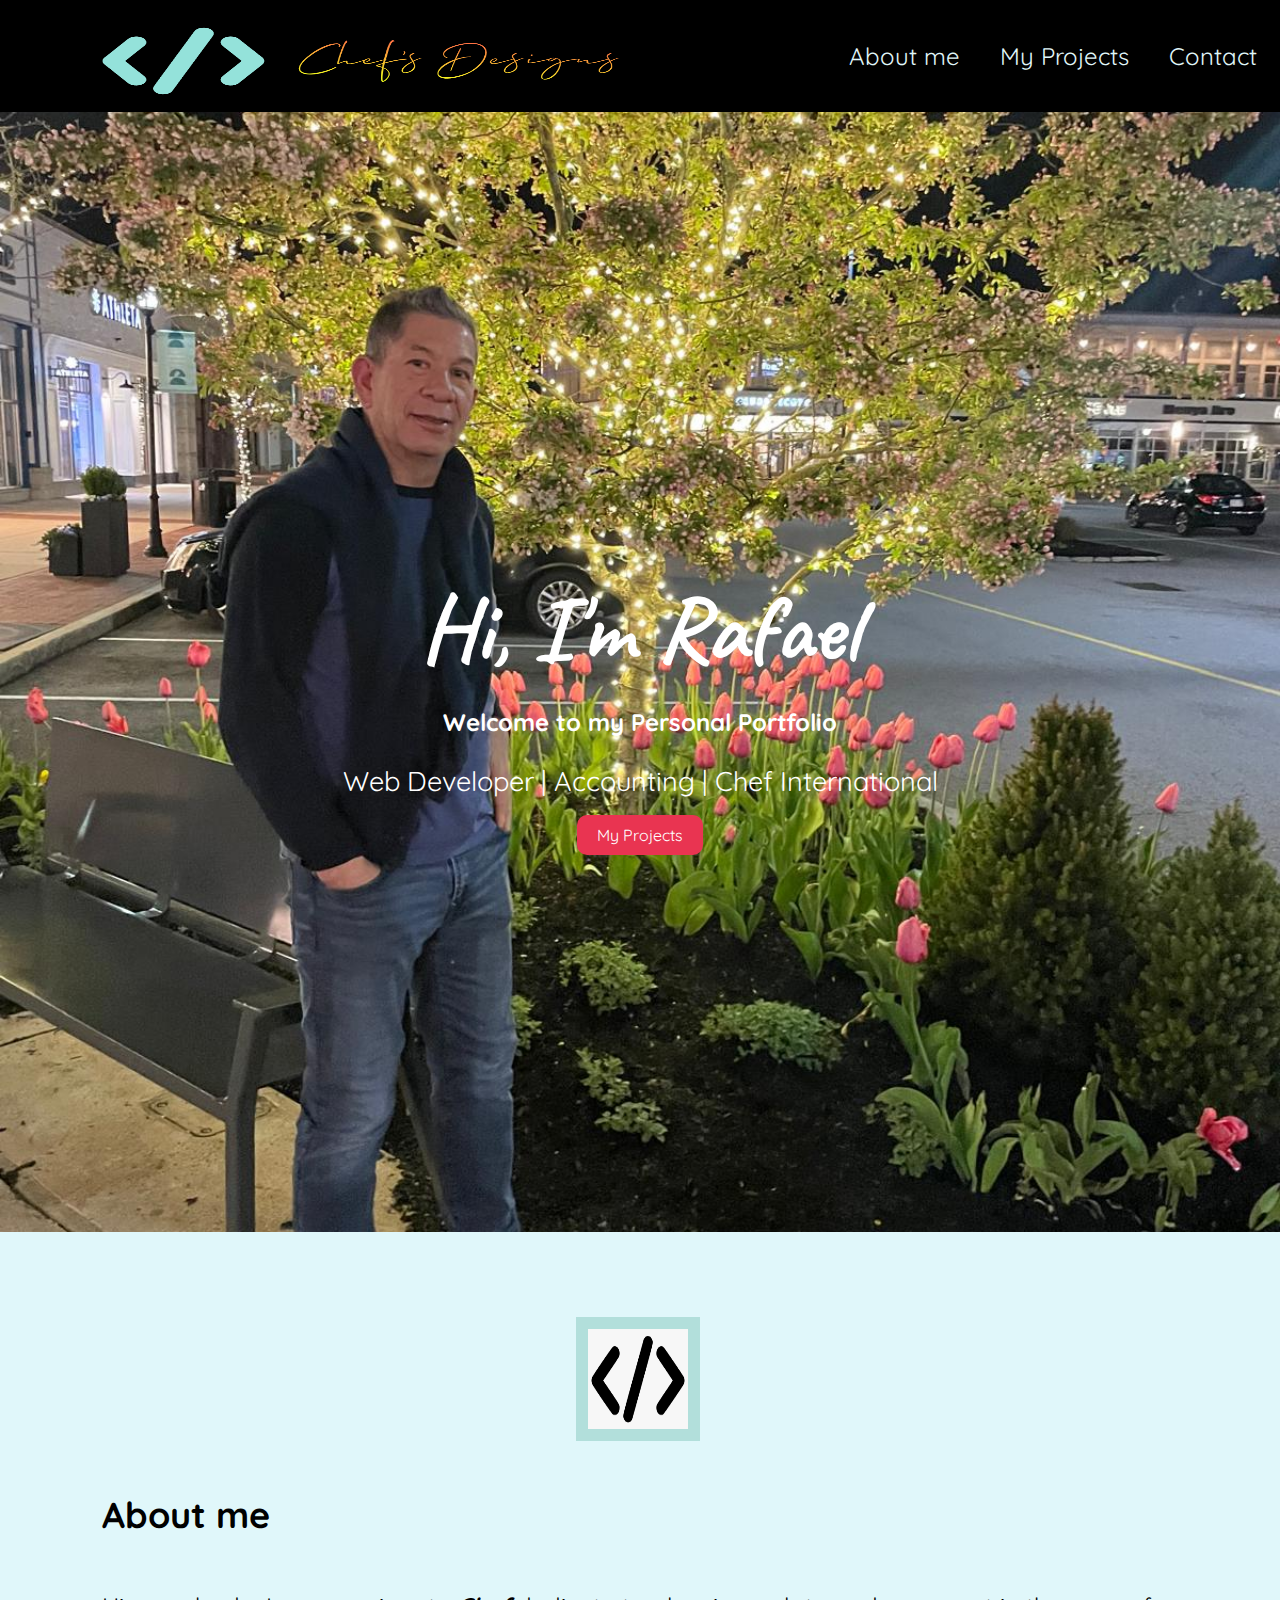
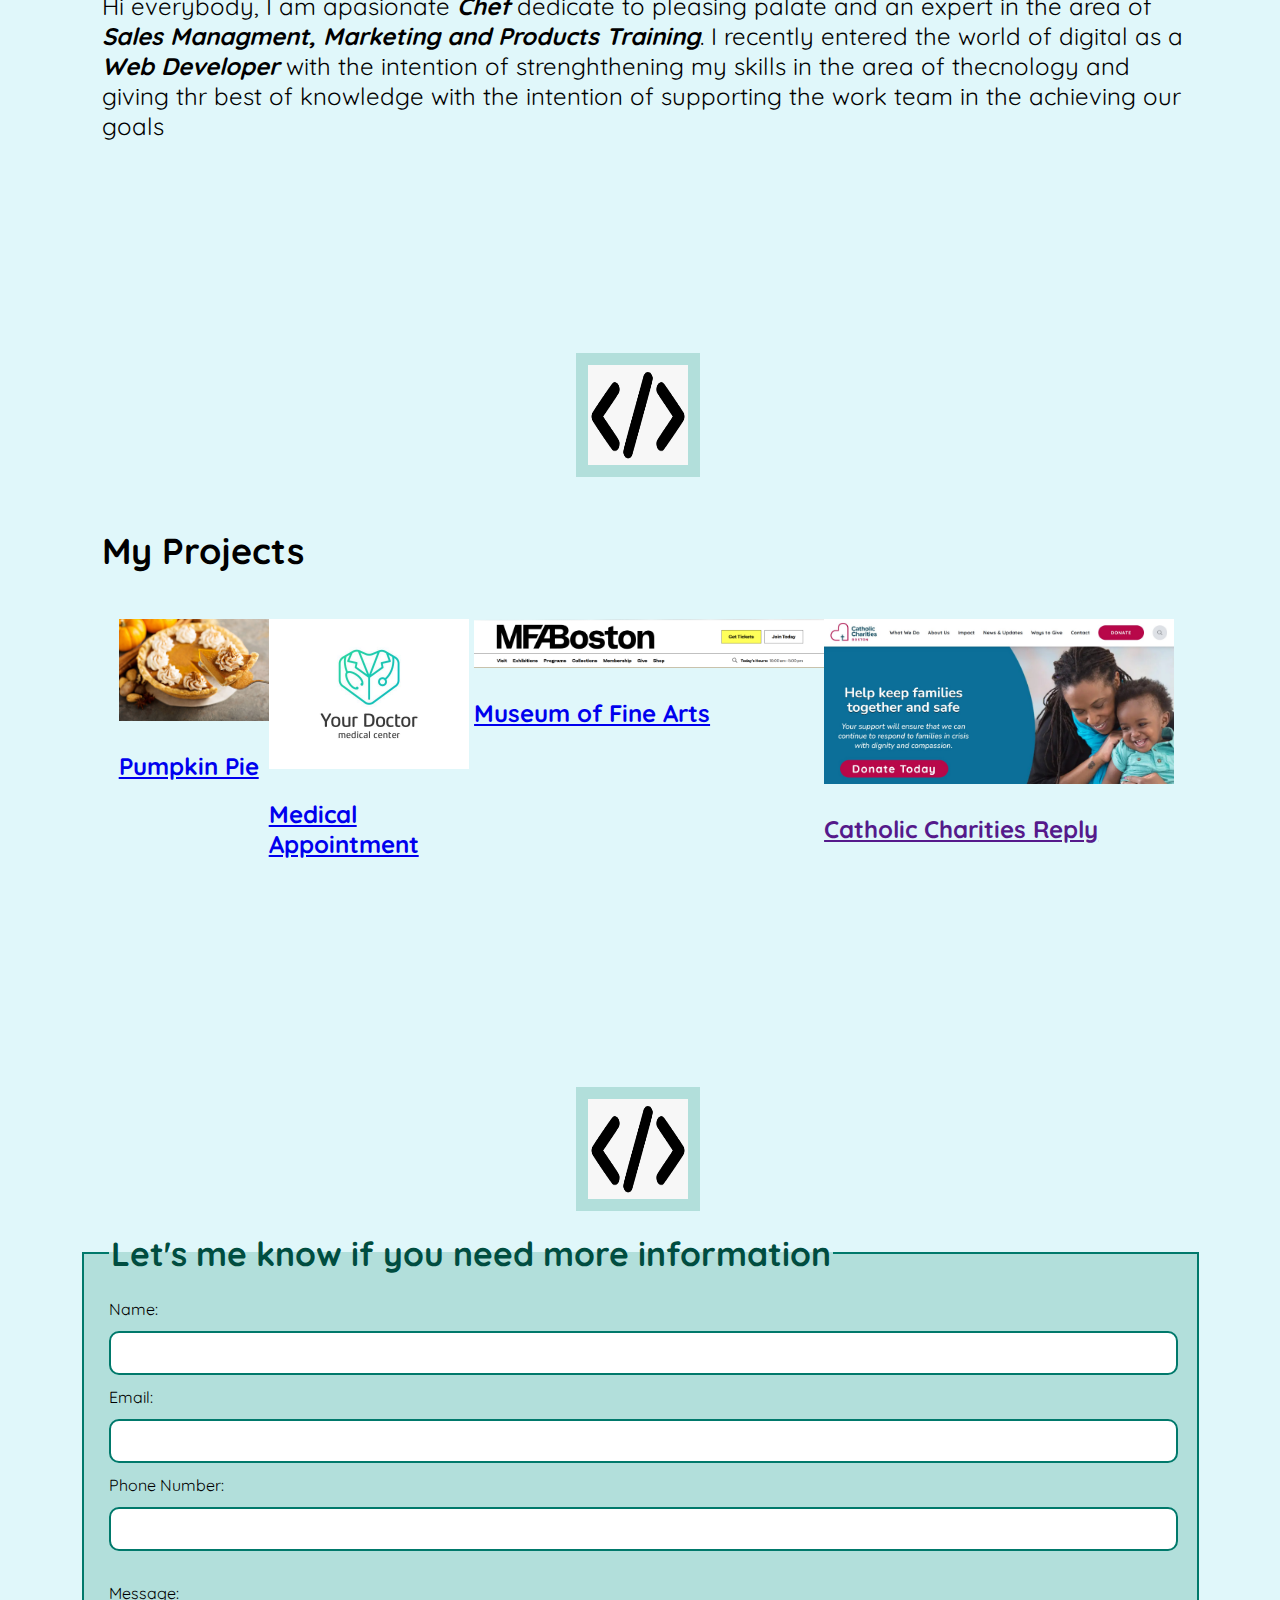
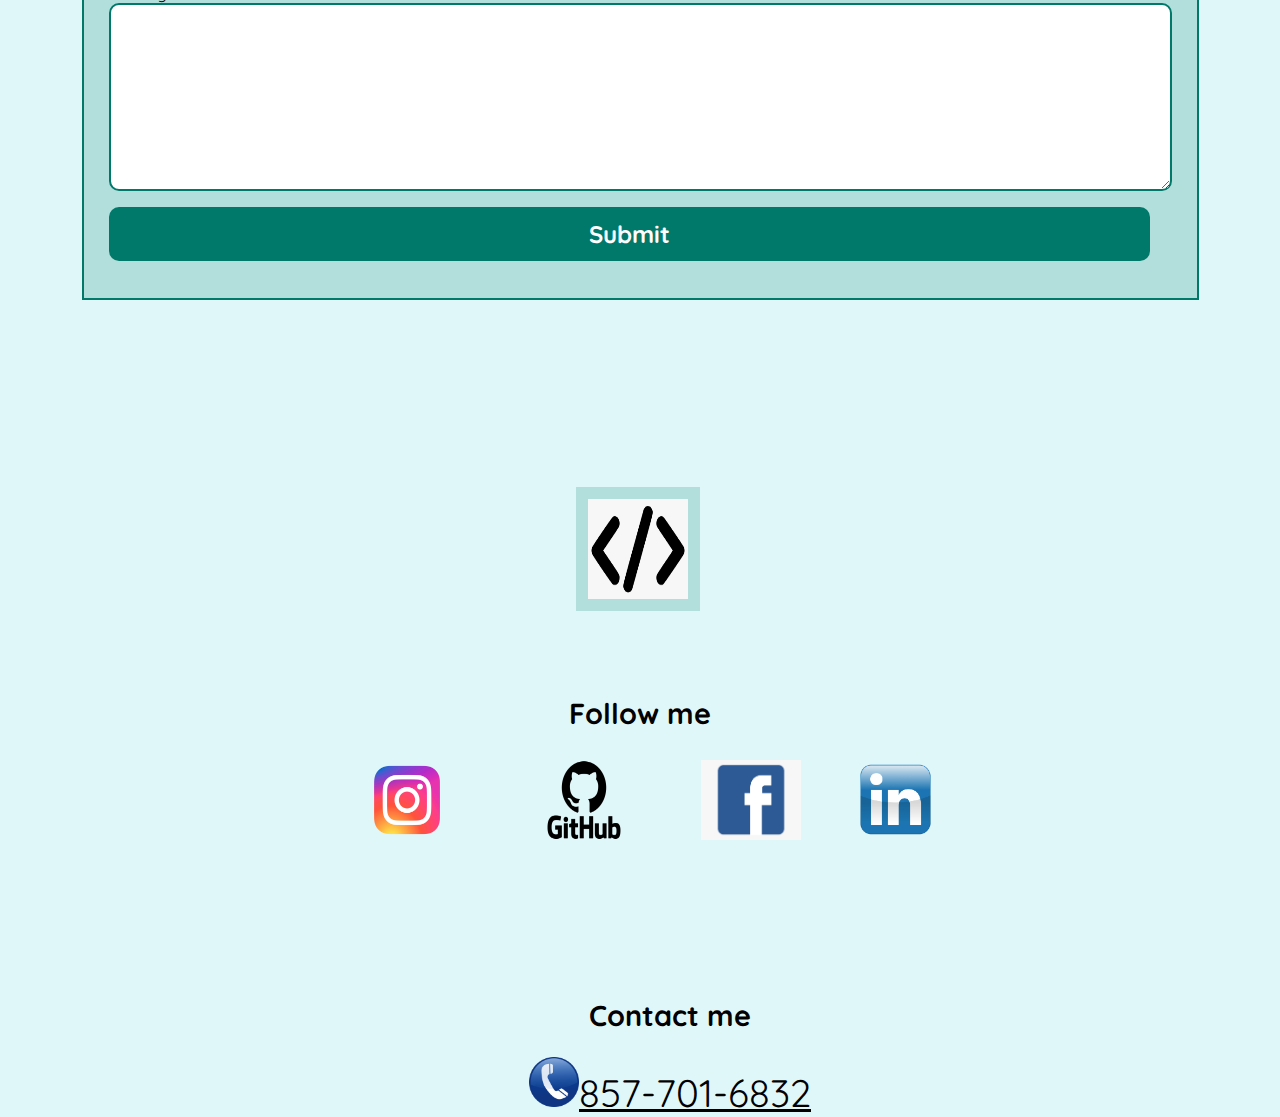
==== index.html @ 364ba05a "Add files via upload" ====
<!DOCTYPE html>
<html lang="en">

<head>
    <meta charset="UTF-8">
    <meta name="viewport" content="width=device-width, initial-scale=1.0">
    <link rel="stylesheet" href="css/style.css">
    <link
        href="https://fonts.googleapis.com/css2?family=Caveat:wght@400..700&family=Nunito:ital,wght@0,200..1000;1,200..1000&family=Poppins:ital,wght@0,100;0,200;0,300;0,400;0,500;0,600;0,700;0,800;0,900;1,100;1,200;1,300;1,400;1,500;1,600;1,700;1,800;1,900&family=Quicksand:wght@300..700&display=swap"
        rel="stylesheet">
    <link rel="preconnect" href="https://fonts.googleapis.com">
    <link rel="preconnect" href="https://fonts.gstatic.com" crossorigin>
    <link
        href="https://fonts.googleapis.com/css2?family=Caveat:wght@400..700&family=Nunito:ital,wght@0,200..1000;1,200..1000&family=Permanent+Marker&family=Poppins:ital,wght@0,100;0,200;0,300;0,400;0,500;0,600;0,700;0,800;0,900;1,100;1,200;1,300;1,400;1,500;1,600;1,700;1,800;1,900&family=Quicksand:wght@300..700&display=swap"
        rel="stylesheet">
    <title>Personal Portfolio Rafael Pacheco</title>
</head>

<body>
    <header>
        <div class="logo"> <img src="img/chef logo2.png" width="550" height="320"></div>
        <nav>
            <ul>
                <li><a href="#sobre-mi">About me</a></li>
                <li><a href="#proyectos">My Projects</a></li>
                <li><a href="#contacto">Contact </a></li>
            </ul>
        </nav>
    </header>
    <section class="hero">

        <section class="datos">
            <section class="Rafa">
                <h1> Hi, I'm Rafael</h1>
            </section>
            <section class="pers">
                <h2> Welcome to my Personal Portfolio</h2>
            </section>
            <section class="webd">
                <p>Web Developer | Accounting | Chef International</p>
            </section>
            <section class="Proj"><a href="#proyectos" class="btn">My Projects</a></section>
        </section>

    </section>

    
    <main>
        <section class="tag"> <img src="img/code tag.png" width="100" height="100"></section>
        <section class=" me">
            <section class="ace">
                <h2>About me</h2>
            </section>

            <section class="texto">

                <p>Hi everybody, I am apasionate <b><i>Chef</i></b> dedicate to pleasing palate and an expert in the
                    area of
                    <b><i>Sales Managment, Marketing and Products Training</i></b>. I recently entered the world of
                    digital
                    as a
                    <strong><b><i>Web Developer</i></b></strong> with the intention of strenghthening my skills in the
                    area
                    of
                    thecnology and giving thr best of knowledge with the intention of supporting the work team in the
                    achieving our goals
                </p>
            </section>

        </section>

        <section class="tag"> <img src="img/code tag.png" width="100" height="100"></section>

        <section class="pro">
            <section class="my">
                <h2> My Projects</h2>
            </section>
            <section class="allpro">
                <section class="pumpkin">
                    <img src="img/pumpkinpie.jpg" heigth="150" width="150">
                    <p><a href="https://github.com/rafa1065/pumpkinpie">Pumpkin Pie</a></p>
                </section>

                <section class="form">
                    <img src="img/pic2.jpg" heigth="100" width="200">
                    <p><a href="https://rafa1065.github.io/Medical-appointment-form/">Medical Appointment</a></p>
                </section>

                <section class="mfa">
                    <img src="img/MFA.jpg.PNG" heigth="300" width="350">
                    <p><a href="https://rafa1065.github.io/MFA-Reply-Practice/">Museum of Fine Arts</a></p>
                </section>
                <section class="mfa">
                    <img src="img/catholic.jpg" heigth="300" width="350">
                    <p><a href="">Catholic Charities Reply</a></p>
                </section>


                
            </section>

        </section>

        <section class="tag"> <img src="img/code tag.png" width="100" height="100"></section>


        <form>
            <fieldset>
                <legend> Let's me know if you need more information</legend>
                <label for="username">Name:</label>
                <input type="text" id="username" name="username" required>

                <label for="email">Email:</label>
                <input type="email" id="email" name="email" required>

                <label for="phone">Phone Number:</label>
                <input type="phone" name="phone" placeholder=""> <br><br>



                <label for="Message">Message:</label>
                <textarea name="msg" id="" cols="130" rows="12" class="form-control" placeholder=" "></textarea>

                <input type="submit" value="Submit">


            </fieldset>
        </form>


    </main>

    <footer>
        <section class="tag"> <img src="img/code tag.png" width="100" height="100"></section>

        <section class="foot">
            <section class="sigue">
                <p>
                <h2>Follow me </h2>
                </p>
            </section>

            <section class="icon">
                <p><a href="http://www.instagram.com" target="_blank"><img src="img/logo ig1.png" width="120"
                            height="70"></a></p>
                <p><a href="http://www.github.com" target="_blank"><img src="img/GitHub-Logo2.png" width="120"
                            height="80"></a></p>
                <p><a href="http://www.facebook.com" target="_blank"><img src="img/facebook-png.png" width="100"
                            height="80"></a></p>
                <p><a href="http://www.linkedin.com" target="_blank"> <img src="img/LI-Logo-Transparent.png" width="75"
                            heigth="50"></a></p>
            </section>

        </section>

        <section class="call">
            <section class="llama">
                <p><strong>
                        <h2> Contact me </h2>
                    </strong></p>
            </section>
            <section class="minum">
                <img src="img/cel blue.jpg" width="50" height="50"><u>857-701-6832</u>
            </section>
        </section>

    </footer>






</body>

</html>
---- css/style.css ----
body {
        font-family: 'quicksand';
        background-color: #e0f7fa;
        display: flex;
        flex-direction: column;
        justify-content: center;
     
        height: 100%;
        margin: 0;
    }

    h2{
        font-family: "quicksand";
    }

header {
    display: flex;
    justify-content: space-between;
    align-items: center;
    padding: 5px;
    background-color:black;
    color: #fff;
}

header .logo {
    
    width: 100px;
    height: 100px;
    position: relative; left:80px;
    position: relative; top: -105px;
    display: inline-block;
    align-items: center;
    background-color: black;
    padding: 1px;
}
.logo img {
    display: block; 
}

header nav ul {
    list-style: none;
    display: flex;
    margin: 0;
    padding: 8px;
    font-family: quicksand;
}

li{
    background-color :black;
    color:#fff
}
li :hover{
    background-color : #e93451;
    color:#fff
}


header nav ul li {
    margin-left: 20px;

}

header nav ul li a {
    color:#e0f7fa;
    text-decoration: none;
    font-family: 'quicksand';
    font-size: 1.5rem;
    padding: 10px;
}

header nav ul li a:hover {
    color: #fff;
   
}

.hero {
    display: flex;
    flex-direction: row;
    justify-content: center;
    width: 100%;
    height: 70em;
    background: url(..//img/legacy3.jpg);
    background-position: center;
    background-repeat: no-repeat;
    background-size: cover;
    align-items: center;
    color: #fff;
    text-align: center;
    
 
   
  
}

.hero h1 {
    font-size: 5.8em;
    margin: 0;
    margin-top: 12%;
    font-family: Caveat;
}

.hero p {
    font-size: 1.7em;
}

.hero .btn {
    margin-top: 20px;
    padding: 10px 20px;
    background-color: #e93451;
    color: #fff;
    text-decoration: none;
    border-radius: 10px;
    cursor: pointer;

}

.hero :hover .btn {
    background-color: black;
    
}

.me{
    display:flex;
    flex-direction: column;
    align-items: start;
    margin: 8%;
    width: 85%;
    height: auto;
    
}
.ace{
    font-family: 'quicksand';
    font-weight: 800;
    font-size: 1.5rem;

}
.texto{
    font-family: 'quicksand';
    font-size: 1.5rem;
    
}
.pro{
    display: flex;
    flex-direction: column;
    justify-content: space-around;
    margin: 8%;
    width: 85%;
    height: auto;
    font-family: 'quicksand';
    font-weight: 800;
    font-size: 1.5rem;

}
.allpro{
    display: flex;
    justify-content: space-evenly;
    padding: 1.5%;
}

.formato{
    margin: 1%;
}
.formato .env{
     margin:1%;

}
fieldset {
    width: 50%;
    padding: 10px;
    margin: 8%;
}

footer{
    margin: 0;
    
}
.foot{
   
    display: flex;
    flex-direction: column;
    margin: 8%;
    align-items: center;
   
}
.sigue{
    display: flex;
    flex-direction: column;
    width: 710px;
    height: 100px;
    font-size: 1.2em;
   
    align-items: center;


}

.icon{
    
    width: 700px;
    display: flex;
    flex-direction: row;
    justify-content:space-evenly;
    padding: 1%;
    align-items: center;
   
}

form{
    display: flex;
    justify-content: center;
    align-items: center;
}

fieldset {
    border: 2px solid #00796b;
    padding: 25px;
    margin: 8%;
    background-color: #b2dfdb;
}
legend {
    color: #004d40;
    font-size: 1.8em;
    font-family: quicksand;
    font-size: 2.1em;
    font-weight: bolder;
}

input[type="text"],
input[type="email"],
input[type="phone"],
input[type="message"],

input[type="submit"] {
    width: 98%;
    padding: 12px;
    margin: 12px 0;
    border: 2px solid #00796b;
    border-radius: 10px;
    font-family: quicksand;
}
input[type="submit"] {
    background-color: #00796b;
    color: white;
    border: none;
    cursor: pointer;
    font-size: 1.5rem;
    font-weight: bolder;
}
input[type="submit"]:hover {
    background-color: #004d40;
}

textarea{
border-radius: 10px;
border: 2px solid #00796b;

}

.call{
   
    display: flex;
    flex-direction: column;
    margin-left: 25%;
    align-items: center;
    width: 700px;
    font-size: 1.2em;
}
.minum{
    font-size: 2.0em;
}

.tag{
    position: relative; left:45%;
    position: relative; top:85px;
    display: inline-block;
    align-items: center;
    background-color: #b2dfdb;
    padding: 12px;

}
.tag img {
    display: block; 
}
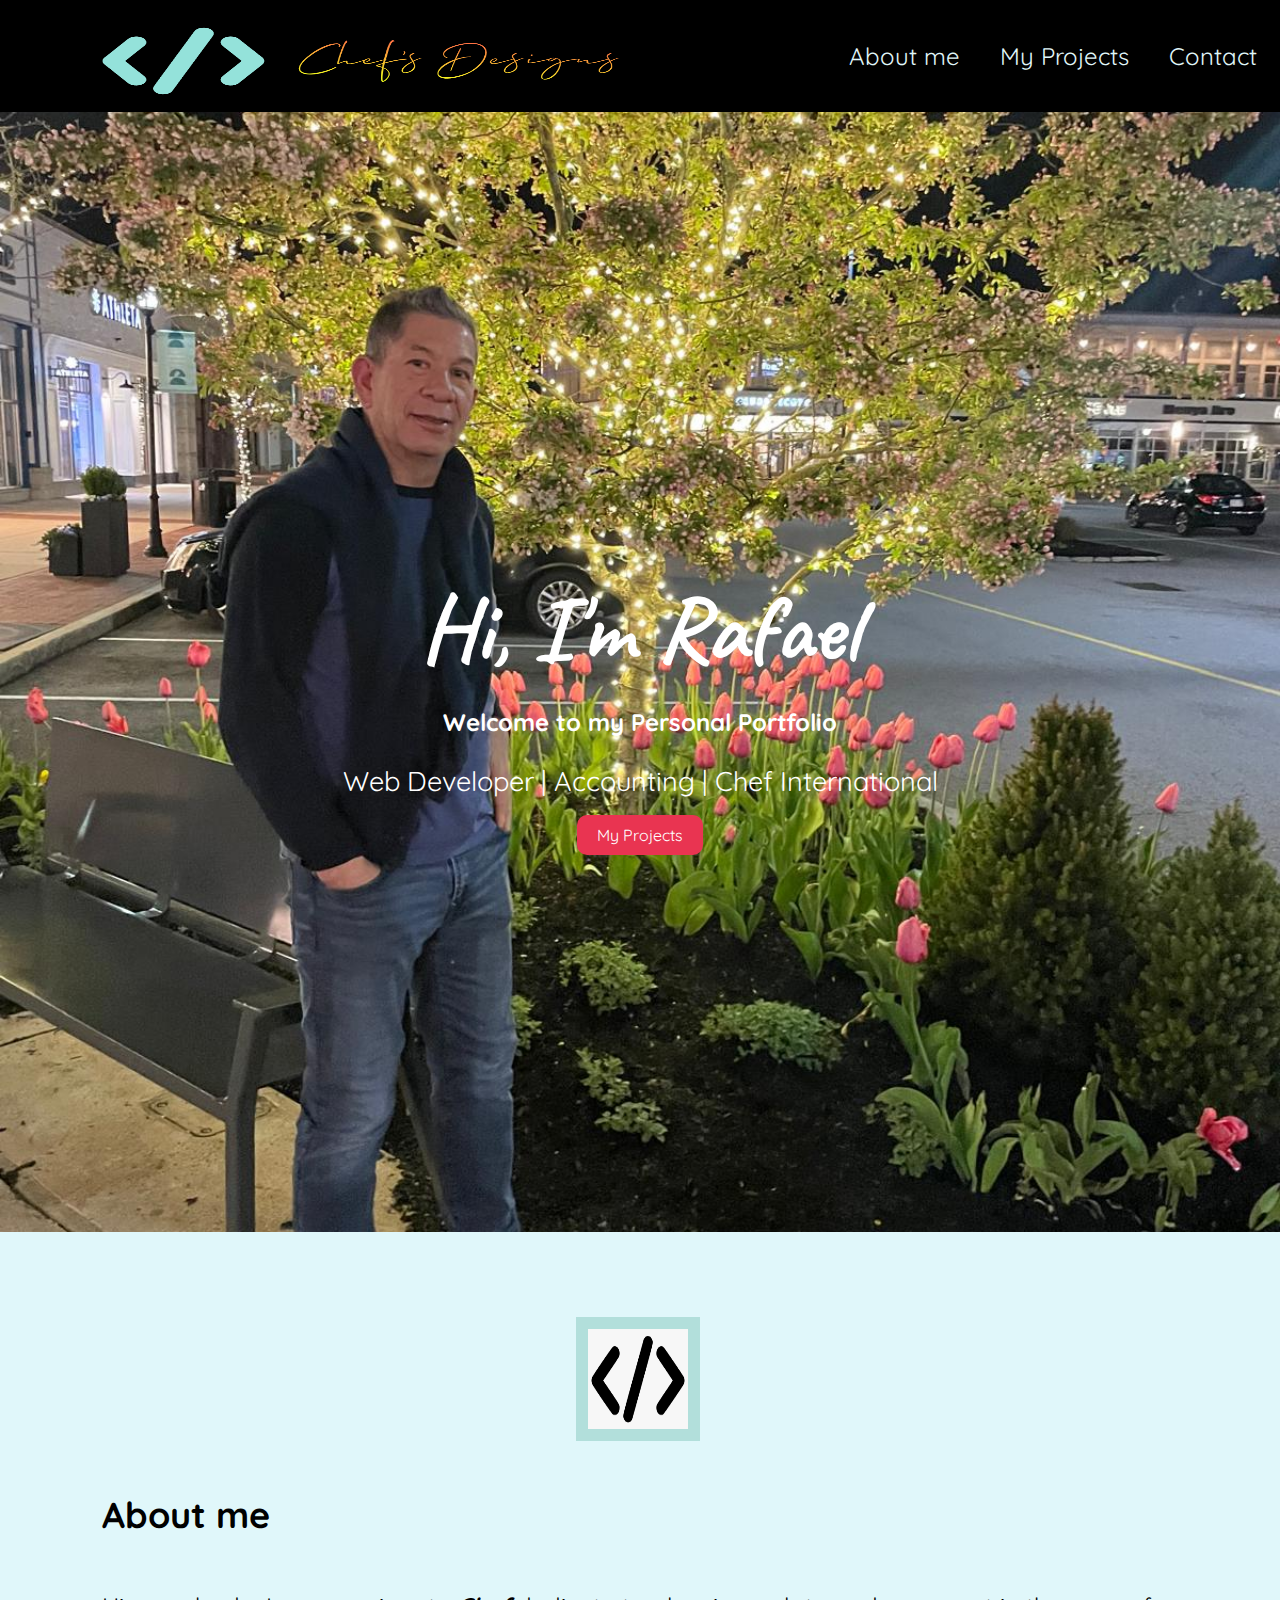
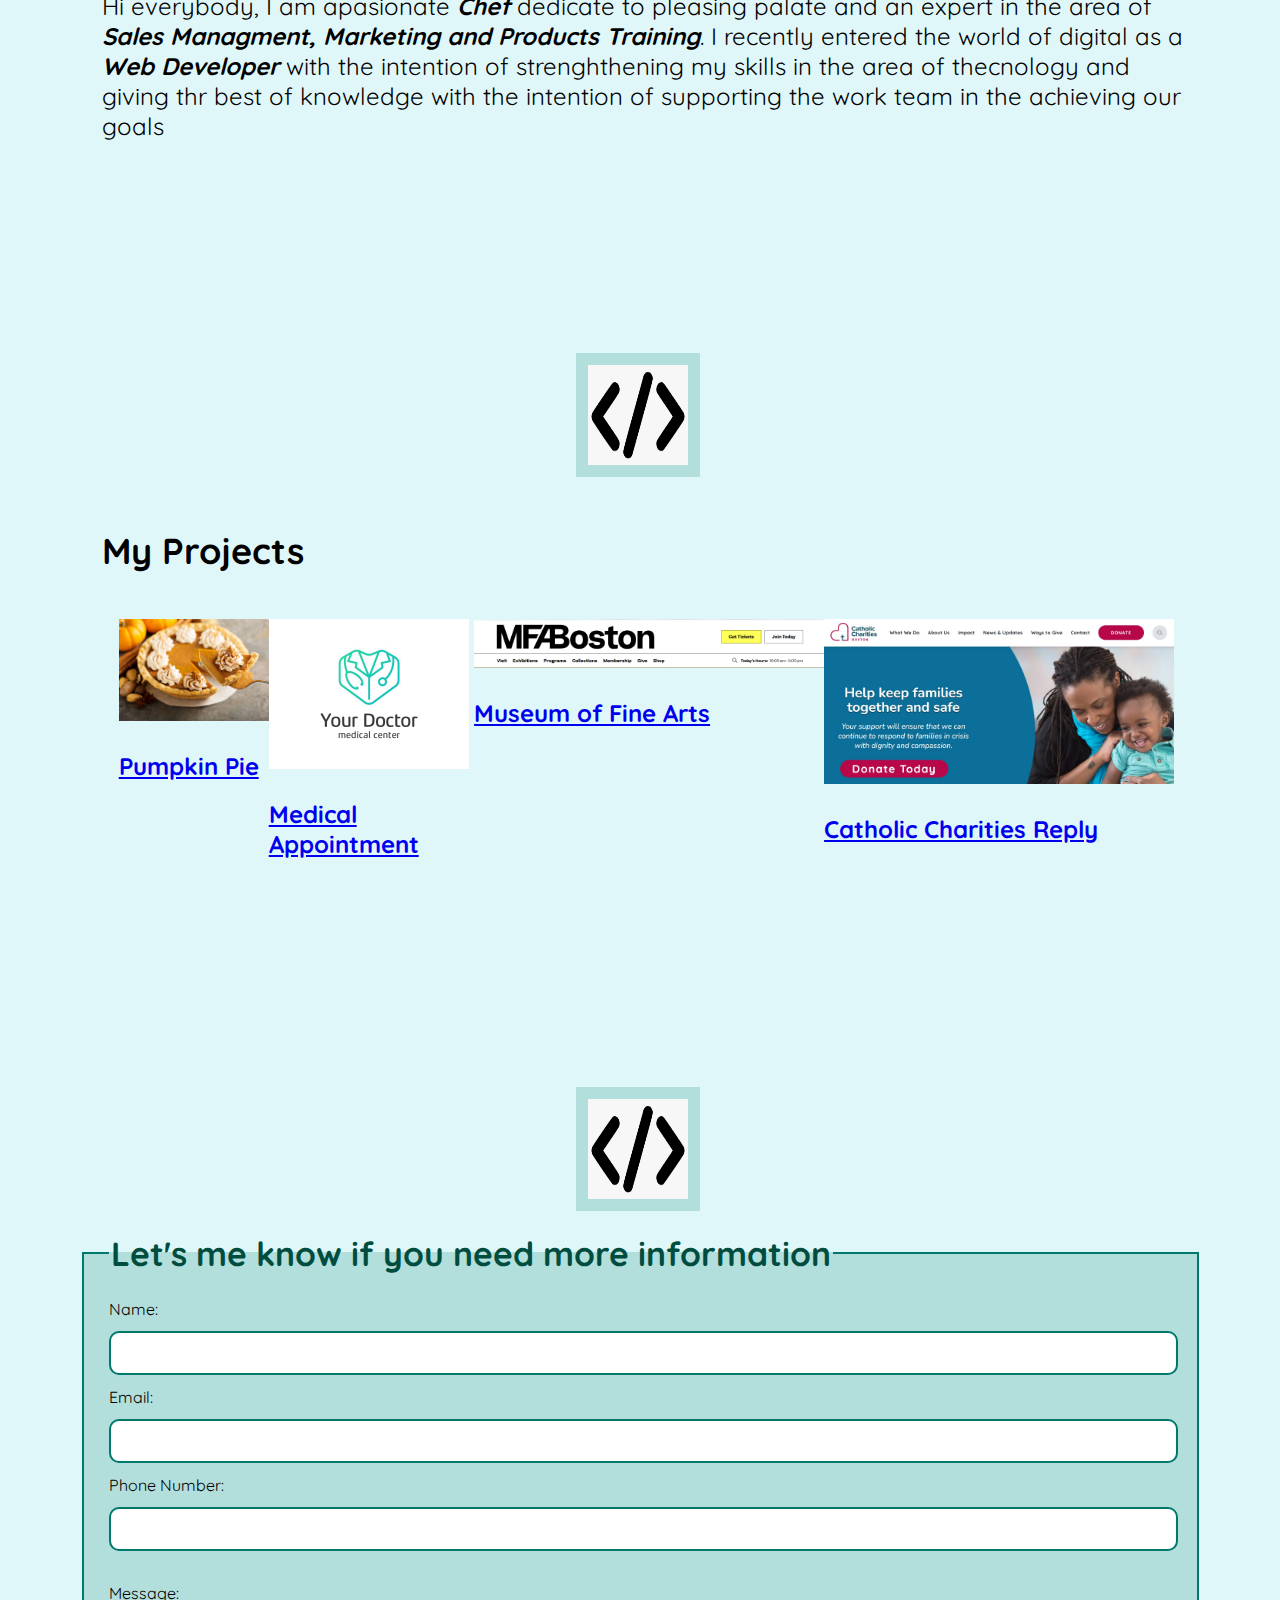
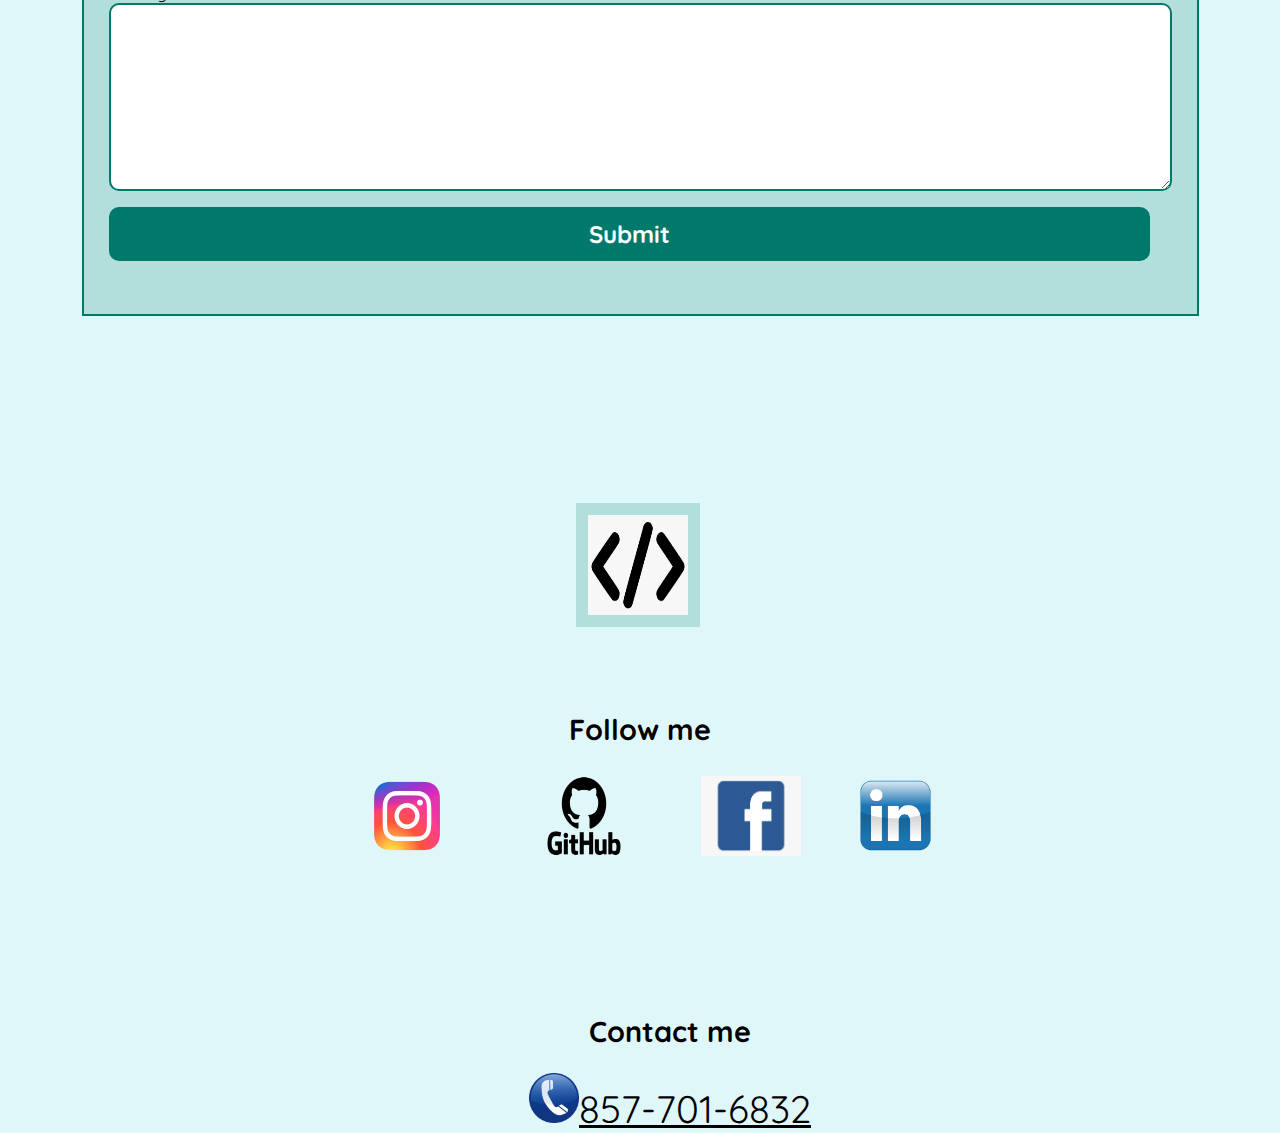
==== commit 1544fcb2: "Update" ====
--- a/index.html
+++ b/index.html
@@ -21,8 +21,8 @@
         <div class="logo"> <img src="img/chef logo2.png" width="550" height="320"></div>
         <nav>
             <ul>
-                <li><a href="#sobre-mi">About me</a></li>
-                <li><a href="#proyectos">My Projects</a></li>
+                <li><a href="#ace">About me</a></li>
+                <li><a href="#my">My Projects</a></li>
                 <li><a href="#contacto">Contact </a></li>
             </ul>
         </nav>
@@ -47,7 +47,7 @@
     
     <main>
         <section class="tag"> <img src="img/code tag.png" width="100" height="100"></section>
-        <section class=" me">
+        <section class="me">
             <section class="ace">
                 <h2>About me</h2>
             </section>
@@ -92,7 +92,7 @@
                 </section>
                 <section class="mfa">
                     <img src="img/catholic.jpg" heigth="300" width="350">
-                    <p><a href="">Catholic Charities Reply</a></p>
+                    <p><a href="https://rafa1065.github.io/catholic_charities-reply/">Catholic Charities Reply</a></p>
                 </section>
 
 
@@ -103,29 +103,31 @@
 
         <section class="tag"> <img src="img/code tag.png" width="100" height="100"></section>
 
+        <section class="contacto">
 
-        <form>
-            <fieldset>
-                <legend> Let's me know if you need more information</legend>
-                <label for="username">Name:</label>
-                <input type="text" id="username" name="username" required>
+            <form action="https://formspree.io/f/xbldvokj" method="Post" onsubmit="return sendForm(event);">
 
-                <label for="email">Email:</label>
-                <input type="email" id="email" name="email" required>
+                <fieldset>
+                    <legend> Let's me know if you need more information</legend>
+                    <label for="username">Name:</label>
+                    <input type="text" id="username" name="username" required>
 
-                <label for="phone">Phone Number:</label>
-                <input type="phone" name="phone" placeholder=""> <br><br>
+                    <label for="email">Email:</label>
+                    <input type="email" id="email" name="email" required>
+
+                    <label for="phone">Phone Number:</label>
+                    <input type="phone" name="phone" placeholder=""> <br><br>
+                
+                    <label for="Message">Message:</label>
+                    <textarea name="msg" id="" cols="130" rows="12" class="form-control" placeholder=" "></textarea>
+
+                    <input type="submit" value="Submit">
+                    <p id="form-message"></p>
 
 
-
-                <label for="Message">Message:</label>
-                <textarea name="msg" id="" cols="130" rows="12" class="form-control" placeholder=" "></textarea>
-
-                <input type="submit" value="Submit">
-
-
-            </fieldset>
-        </form>
+                </fieldset>
+            </form>
+        </section>
 
 
     </main>
@@ -167,10 +169,7 @@
     </footer>
 
 
-
-
-
-
 </body>
+<script src="js/script.js"></script>
 
 </html>--- a/css/style.css
+++ b/css/style.css
@@ -5,7 +5,6 @@
         display: flex;
         flex-direction: column;
         justify-content: center;
-     
         height: 100%;
         margin: 0;
     }
@@ -88,9 +87,6 @@
     color: #fff;
     text-align: center;
     
- 
-   
-  
 }
 
 .hero h1 {
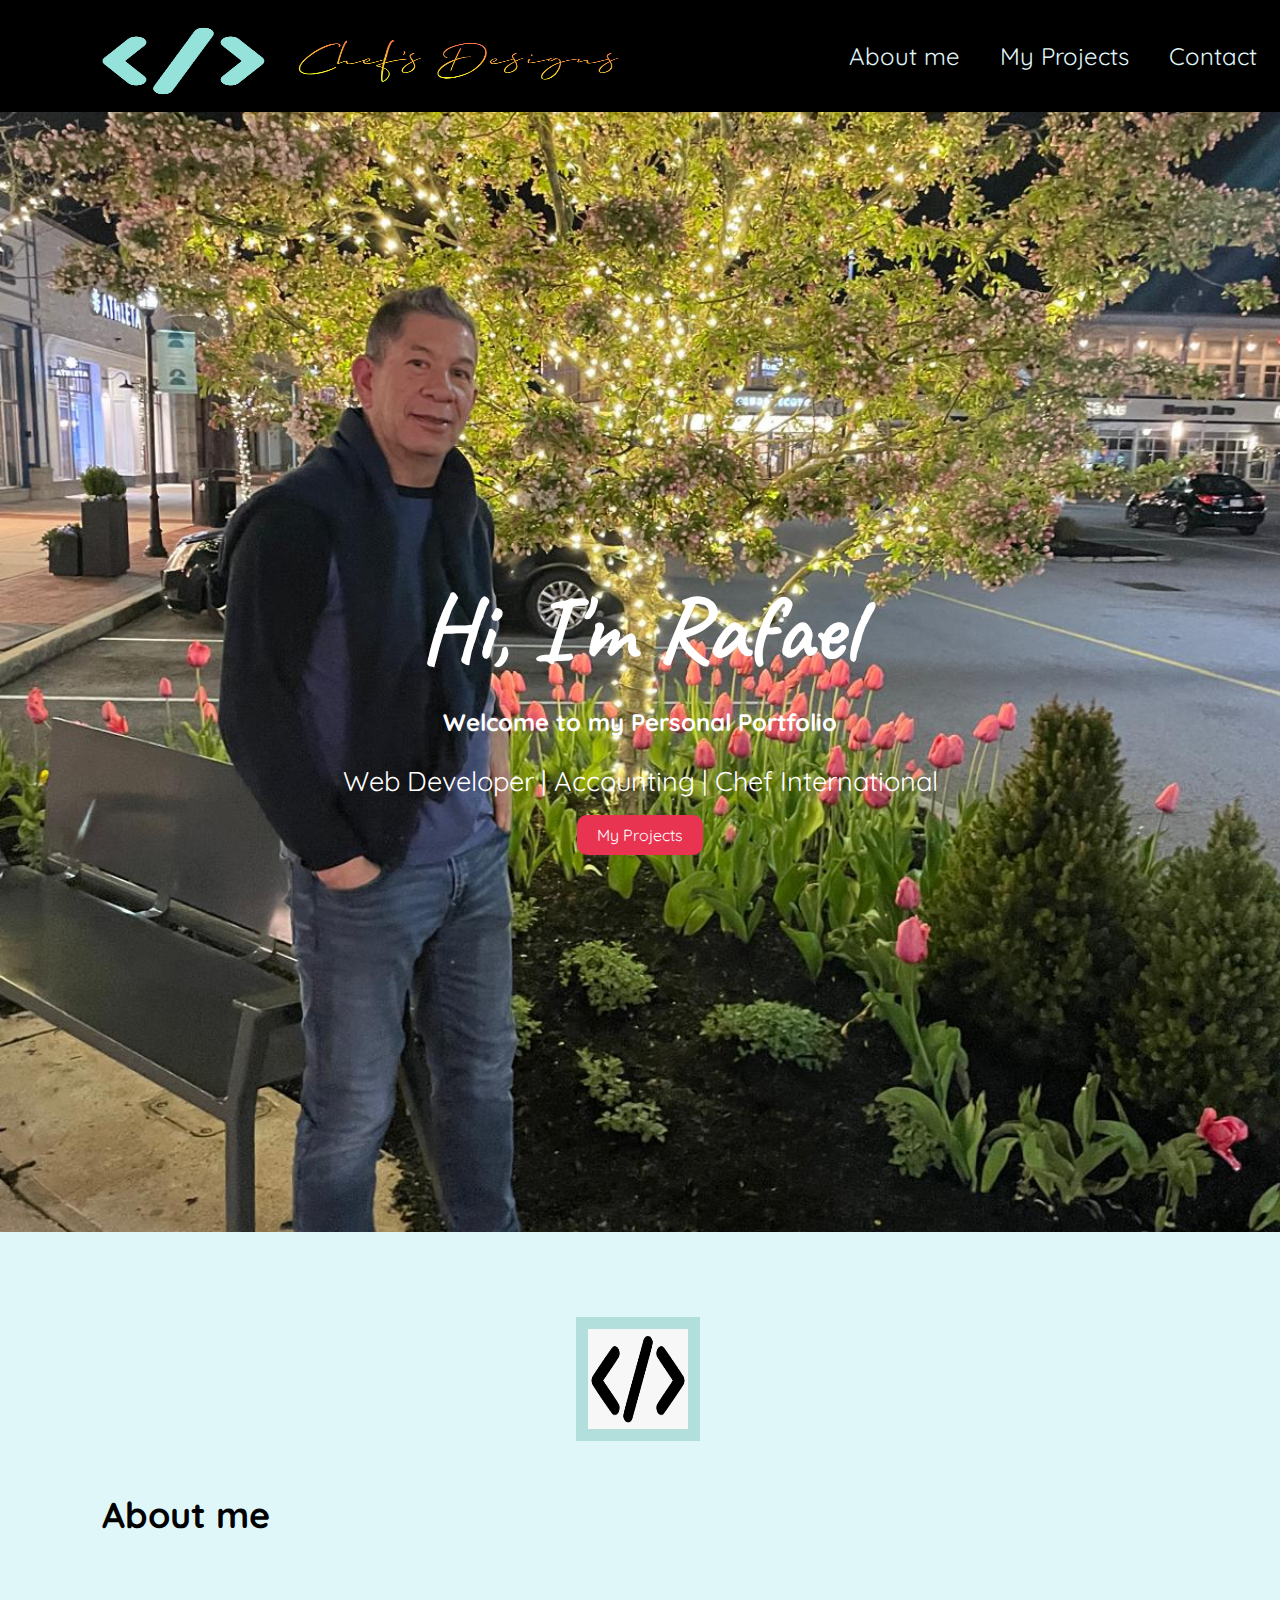
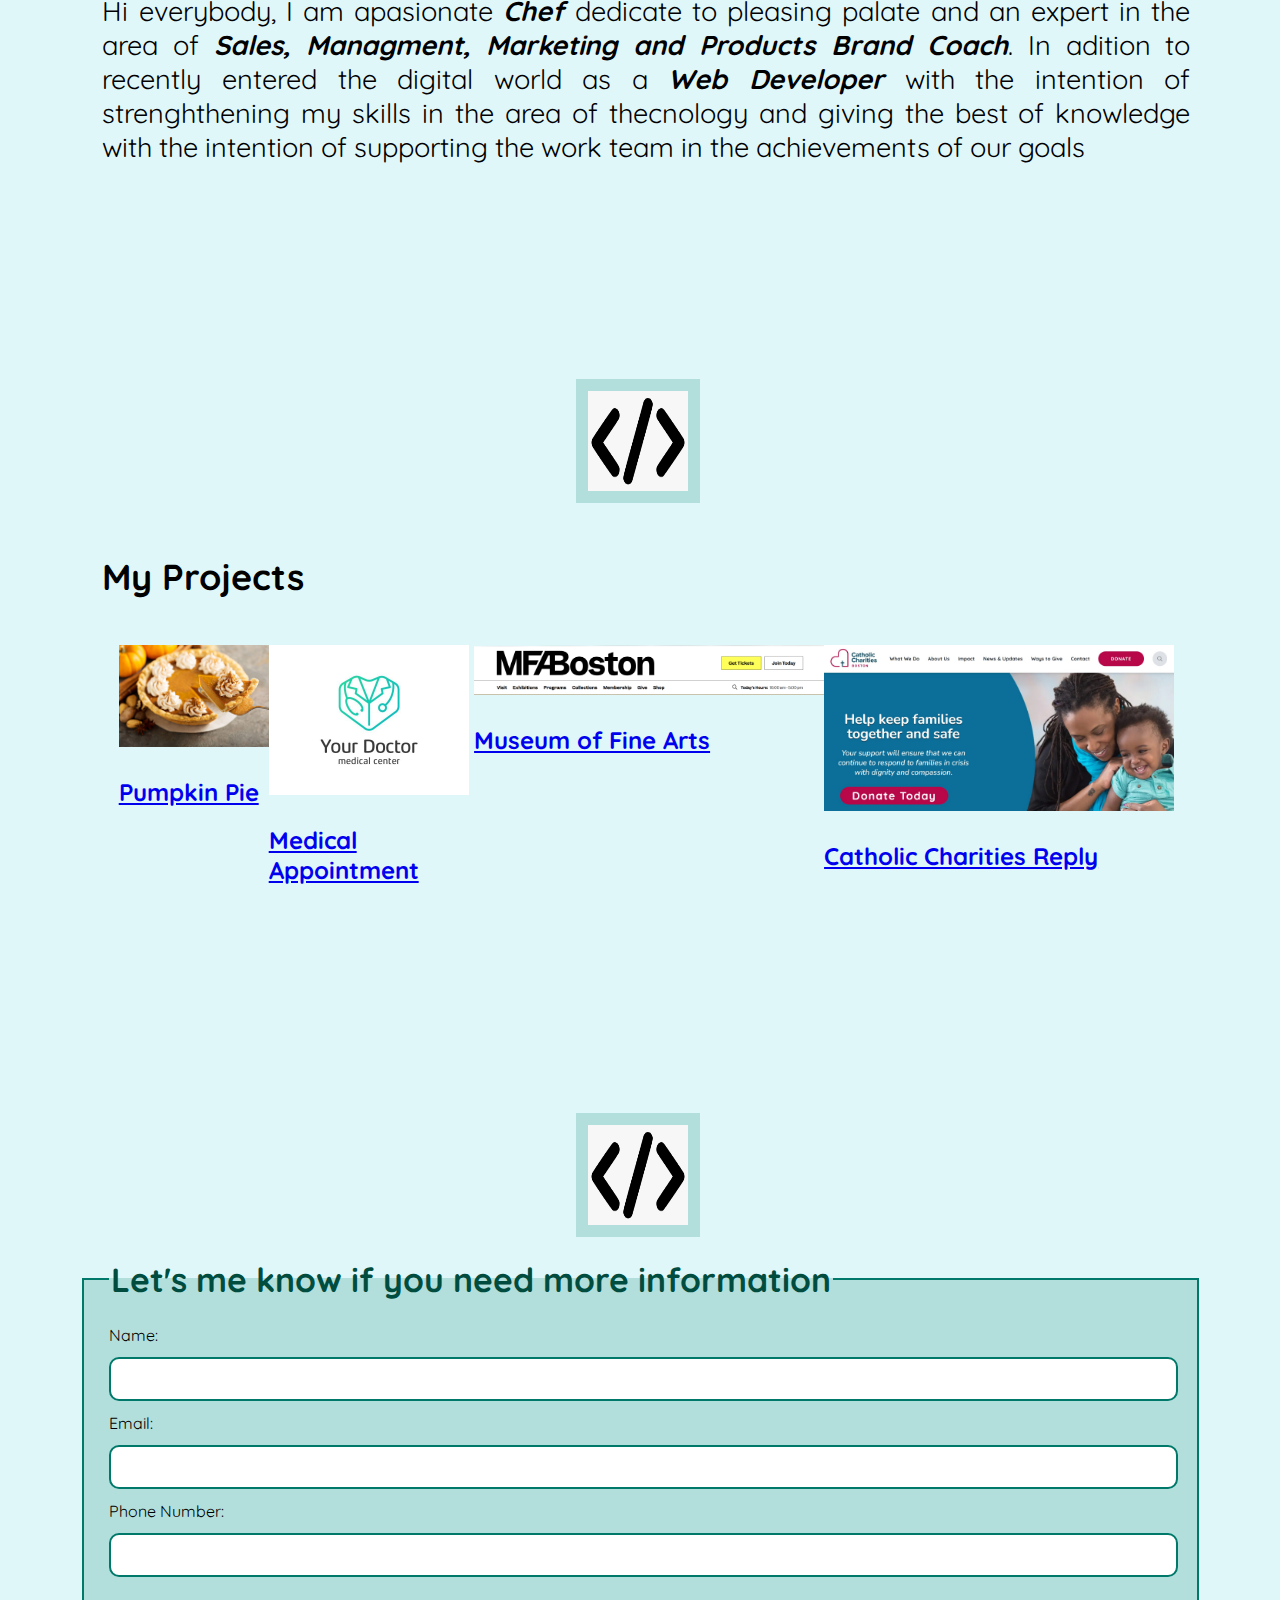
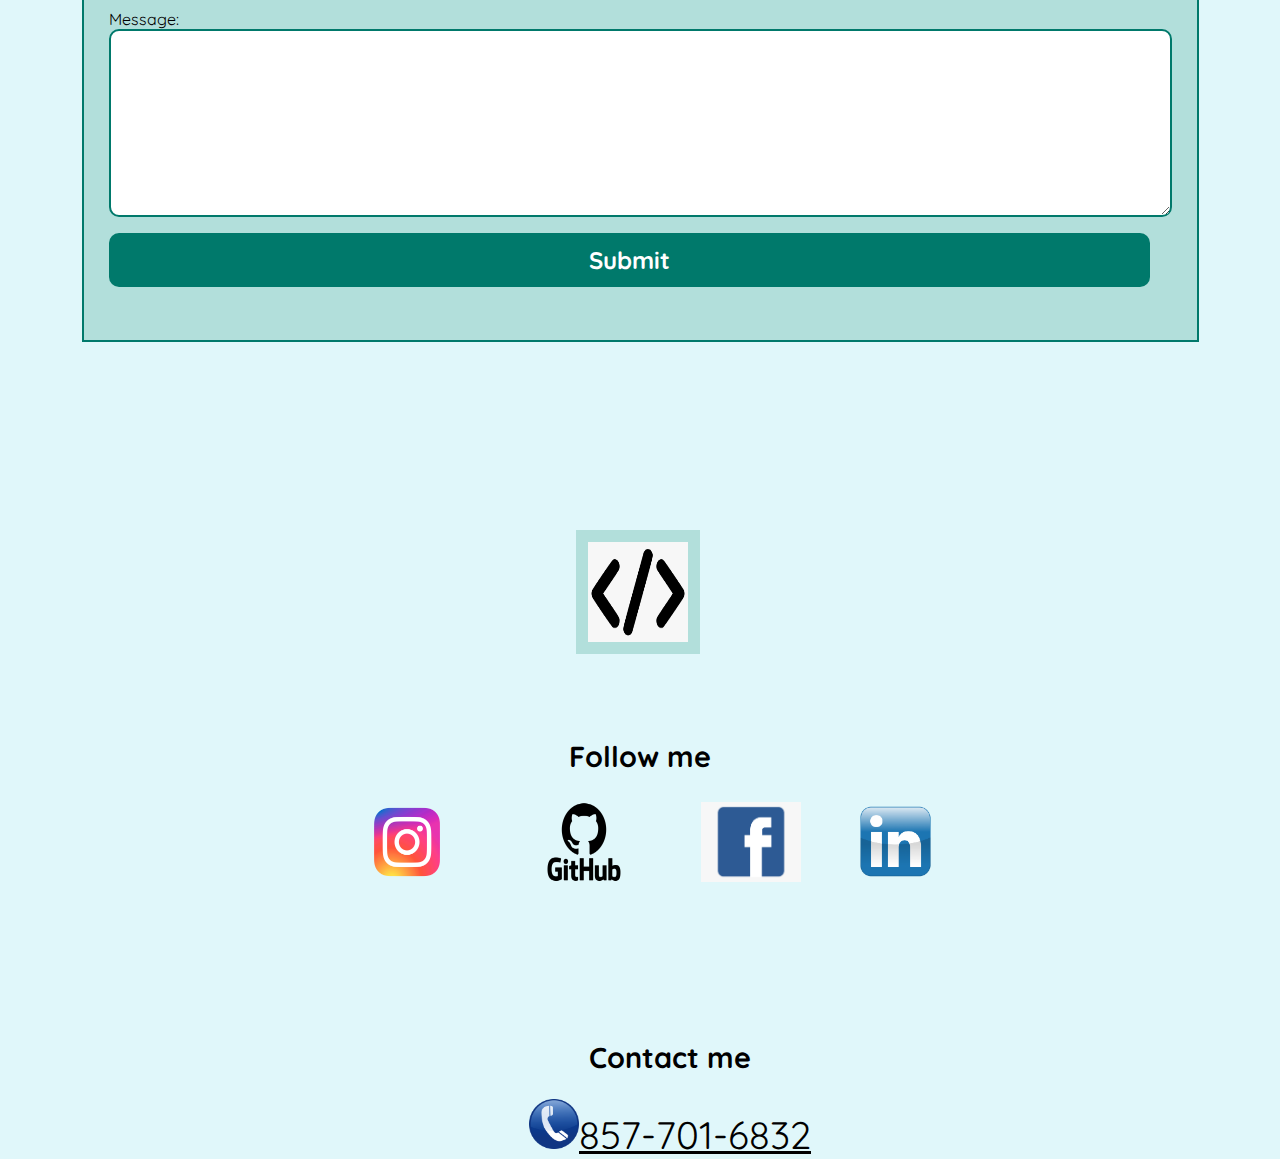
==== commit 81828069: "Add files via upload" ====
--- a/index.html
+++ b/index.html
@@ -44,7 +44,7 @@
 
     </section>
 
-    
+
     <main>
         <section class="tag"> <img src="img/code tag.png" width="100" height="100"></section>
         <section class="me">
@@ -56,14 +56,14 @@
 
                 <p>Hi everybody, I am apasionate <b><i>Chef</i></b> dedicate to pleasing palate and an expert in the
                     area of
-                    <b><i>Sales Managment, Marketing and Products Training</i></b>. I recently entered the world of
-                    digital
+                    <b><i>Sales, Managment, Marketing and Products Brand Coach</i></b>. In adition to recently entered
+                    the digital world  
                     as a
                     <strong><b><i>Web Developer</i></b></strong> with the intention of strenghthening my skills in the
                     area
                     of
-                    thecnology and giving thr best of knowledge with the intention of supporting the work team in the
-                    achieving our goals
+                    thecnology and giving the best of knowledge with the intention of supporting the work team in the
+                    achievements of our goals
                 </p>
             </section>
 
@@ -96,7 +96,7 @@
                 </section>
 
 
-                
+
             </section>
 
         </section>
@@ -117,7 +117,7 @@
 
                     <label for="phone">Phone Number:</label>
                     <input type="phone" name="phone" placeholder=""> <br><br>
-                
+
                     <label for="Message">Message:</label>
                     <textarea name="msg" id="" cols="130" rows="12" class="form-control" placeholder=" "></textarea>
 
--- a/css/style.css
+++ b/css/style.css
@@ -133,7 +133,8 @@
 }
 .texto{
     font-family: 'quicksand';
-    font-size: 1.5rem;
+    font-size: 1.7rem;
+    text-align: justify;
     
 }
 .pro{
